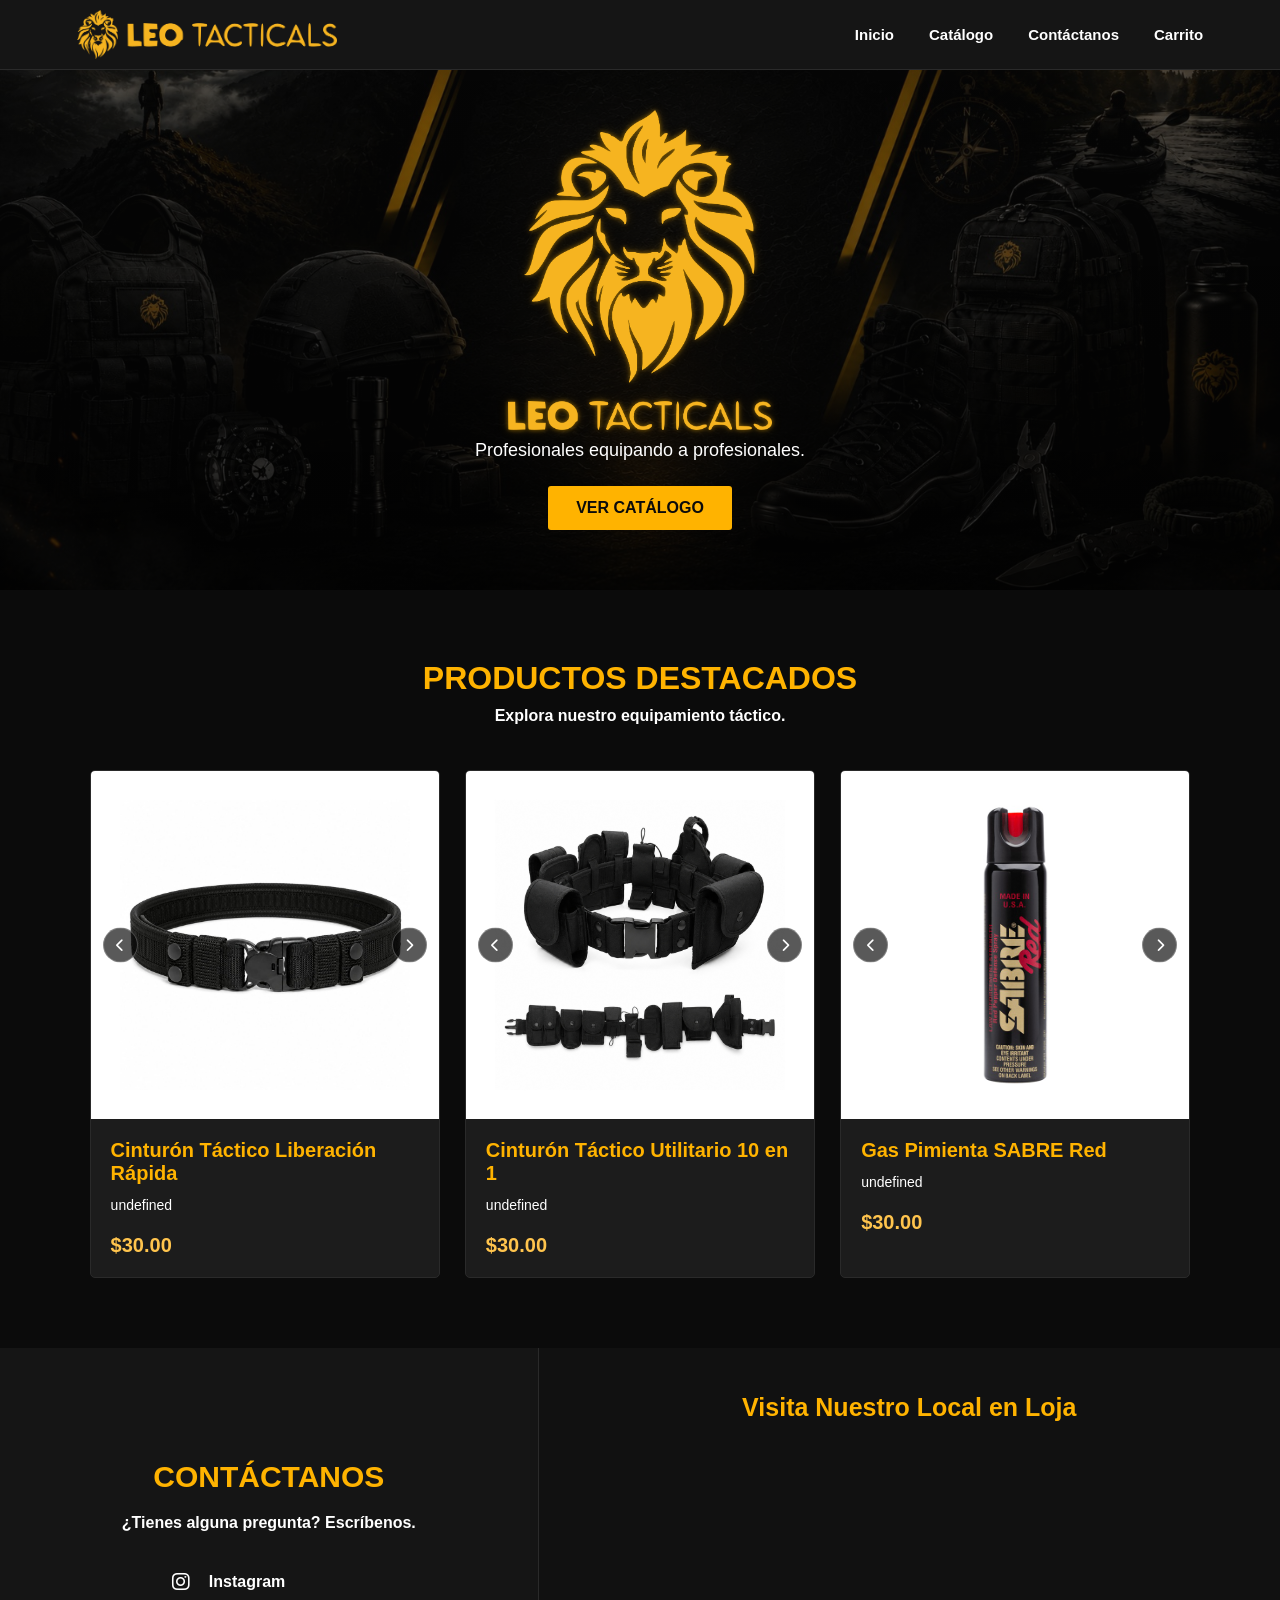
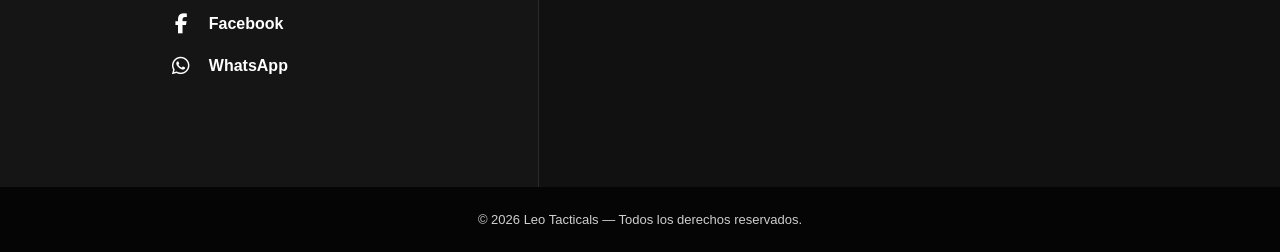
==== index.html @ 9cae1541 "Update index.html" ====
<!DOCTYPE html>
<html lang="es">
<head>

    <meta charset="UTF-8">

    <meta name="viewport" content="width=device-width, initial-scale=1.0">

    <meta name="description" content="Leo Tacticals - Equipamiento táctico">
    
    <link rel="icon" type="image/png" href="img/favicon.png">

    <title>Leo Tacticals</title>

    <!-- CSS -->
    <link rel="stylesheet" href="style.css">

    <link
    rel="stylesheet"
    href="https://cdnjs.cloudflare.com/ajax/libs/font-awesome/6.5.2/css/all.min.css"
>

</head>


<body>


    <!-- =================================
         BARRA DE NAVEGACIÓN
    ================================== -->

<header>

    <!-- Logo de la marca -->
    <div class="logo">

        <a href="/">
            <img
                src="img/banner.png"
                alt="Leo Tacticals"
            >
        </a>

    </div>


    <!-- Navegación -->
    <nav>

        <a href="/">Inicio</a>

        <a href="/catalogo">Catálogo</a>

        <a href="/contacto">Contáctanos</a>

        <a href="/carrito">Carrito</a>

    </nav>

</header>


    <!-- =================================
         INICIO / HERO
    ================================== -->

    <main>

        <section class="hero" id="inicio">

            <div class="hero-content">

                <!-- Logo central -->
                <img
                    src="img/logo.png"
                    alt="Leo Tacticals"
                    class="hero-logo"
                >

                <p>
                    Profesionales equipando a profesionales.
                </p>

                <a href="Pages/catalogo.html" class="hero-button">
                    VER CATÁLOGO
                </a>

            </div>

        </section>



        <!-- =================================
             CATÁLOGO
        ================================== -->

        <section class="catalogo" id="catalogo">


            <div class="titulo-seccion">

                <h2>
                    PRODUCTOS DESTACADOS
                </h2>

                <p>
                    Explora nuestro equipamiento táctico.
                </p>

            </div>

<div class="productos" id="productos-destacados">
</div>


        </section>

<!-- =================================
     CONTACTO
================================== -->

<section class="contacto" id="contacto">


    <!-- =================================
         LADO IZQUIERDO — CONTACTO
    ================================== -->

    <div class="contacto-info">

        <h2>
            CONTÁCTANOS
        </h2>

        <p>
            ¿Tienes alguna pregunta? Escríbenos.
        </p>


        <!-- Redes sociales -->

        <div class="redes-sociales">


            <!-- Instagram -->

            <a
                href="https://www.instagram.com/leo_tacticals/"
                target="_blank"
                rel="noopener noreferrer"
            >

                <i class="fa-brands fa-instagram"></i>

                <span>
                    Instagram
                </span>

            </a>


            <!-- Facebook -->

            <a
                href="https://www.facebook.com/people/leo-tacticals/61591499021786/?ref=PROFILE_EDIT_xav_ig_profile_page_web#"
                target="_blank"
                rel="noopener noreferrer"
            >

                <i class="fa-brands fa-facebook-f"></i>

                <span>
                    Facebook
                </span>

            </a>


            <!-- WhatsApp -->

            <a
                href="https://wa.me/593985065665?text=Deseo%20Conocer%20mas%20sobre%20sus%20productos"
                target="_blank"
                rel="noopener noreferrer"
            >

                <i class="fa-brands fa-whatsapp"></i>

                <span>
                    WhatsApp
                </span>

            </a>


        </div>

    </div>



    <!-- =================================
         LADO DERECHO — MAPA
    ================================== -->

    <div class="contacto-mapa">


        <h2>
            Visita Nuestro Local en Loja
        </h2>


        <!-- Google Maps -->

        <iframe
<iframe src="https://www.google.com/maps/embed?pb=!1m17!1m12!1m3!1d3980.0489212948737!2d-79.20983222502474!3d-4.010362695963397!2m3!1f0!2f0!3f0!3m2!1i1024!2i768!4f13.1!3m2!1m1!2zNMKwMDAnMzcuMyJTIDc5wrAxMicyNi4xIlc!5e0!3m2!1ses!2sec!4v1787172179461!5m2!1ses!2sec" width="600" height="450" style="border:0;" allowfullscreen="" loading="lazy" referrerpolicy="strict-origin-when-cross-origin"></iframe>
        </iframe>


    </div>


</section>


    <!-- =================================
         FOOTER
    ================================== -->

    <footer>

        <p>
            © 2026 Leo Tacticals — Todos los derechos reservados.
        </p>

    </footer>

        <script src="js/productos.js"></script>
<script src="js/index.js"></script>

</body>

</html>
---- style.css ----
/* =========================================
   LEO TACTICALS — PALETA
========================================= */

:root {
    --negro: #0b0b0b;
    --negro-secundario: #151515;
    --negro-tarjeta: #1c1c1c;

    --naranja: #ffb300;
    --naranja-claro: #ffc44d;

    --blanco: #ffffff;
    --gris: #cfcfcf;
    --gris-oscuro: #777777;

    --borde: #2a2a2a;
}


/* =========================================
   CONFIGURACIÓN GENERAL
========================================= */

* {
    margin: 0;
    padding: 0;
    box-sizing: border-box;
}

html {
    scroll-behavior: smooth;
}

body {
    font-family: Arial, Helvetica, sans-serif;
    background: var(--negro);
    color: var(--blanco);
}


/* =========================================
   BARRA DE NAVEGACIÓN
========================================= */

header {
    width: 100%;
    height: 70px;

    background: var(--negro-secundario);

    display: flex;
    align-items: center;
    justify-content: space-between;

    padding: 0 6%;

    position: sticky;
    top: 0;
    z-index: 100;

    border-bottom: 1px solid var(--borde);
}


/* =========================================
   LOGO DE LA BARRA
========================================= */

.logo {
    width: 260px;
    height: 60px;

    display: flex;
    align-items: center;
}

.logo img {
    width: 260px;
    height: 60px;

    object-fit: contain;

    display: block;
}


/* =========================================
   NAVEGACIÓN
========================================= */

nav {
    display: flex;
    align-items: center;

    gap: 35px;
}

nav a {
    color: var(--blanco);

    text-decoration: none;

    font-size: 15px;
    font-weight: bold;

    transition: 0.3s;
}

nav a:hover {
    color: var(--naranja);
}


/* =========================================
   HERO / IMAGEN PRINCIPAL
========================================= */

.hero {
    width: 100%;
    height: 520px;

    background-image:
        linear-gradient(
            rgba(0, 0, 0, 0.35),
            rgba(0, 0, 0, 0.75)
        ),
        url("img/fondo.png");

    background-size: cover;
    background-position: center;

    display: flex;
    align-items: center;
    justify-content: center;

    text-align: center;
}


/* =========================================
   CONTENIDO DEL HERO
========================================= */

.hero-content {
    display: flex;

    flex-direction: column;

    align-items: center;
    justify-content: center;
}


/* =========================================
   LOGO CENTRAL
========================================= */

.hero-logo {
    width: 320px;
    height: 320px;

    object-fit: contain;
    display: block;

    margin: -20px auto 10px;

    filter:
        drop-shadow(0 0 2px rgba(255, 179, 0, 0.45))
        drop-shadow(0 0 5px rgba(255, 179, 0, 0.20));

    animation: neonPulse 7s ease-in-out infinite;
}


@keyframes neonPulse {

    0%, 100% {
        filter:
            drop-shadow(0 0 2px rgba(255, 179, 0, 0.35))
            drop-shadow(0 0 4px rgba(255, 179, 0, 0.15));
    }

    50% {
        filter:
            drop-shadow(0 0 3px rgba(255, 179, 0, 0.45))
            drop-shadow(0 0 6px rgba(255, 179, 0, 0.20));
    }

}


/* =========================================
   TEXTO DEL HERO
========================================= */

.hero-content p {
    color: var(--blanco);

    font-size: 18px;
    font-weight: normal;

    margin-bottom: 25px;
}


/* =========================================
   BOTÓN
========================================= */

.hero-button {
    display: inline-block;

    padding: 13px 28px;

    background: var(--naranja);
    color: var(--negro);

    text-decoration: none;

    font-weight: bold;

    border-radius: 3px;

    transition: 0.3s;
}

.hero-button:hover {
    background: var(--naranja-claro);

    transform: translateY(-2px);
}


/* =========================================
   CATÁLOGO
========================================= */

.catalogo {
    padding: 70px 7%;

    max-width: 1400px;

    margin: auto;
}


/* =========================================
   ENCABEZADO DE SECCIÓN
========================================= */

.titulo-seccion {
    text-align: center;

    margin-bottom: 45px;
}


/* =========================================
   TÍTULO
========================================= */

.titulo-seccion h2 {
    color: var(--naranja);

    font-size: 32px;
    font-weight: 900;

    margin-bottom: 10px;
}


/* =========================================
   SUBTÍTULO
========================================= */

.titulo-seccion p {
    color: var(--blanco);

    font-size: 16px;
    font-weight: bold;
}


/* =========================================================
   PRODUCTOS DESTACADOS
========================================================= */

.productos {
    display: grid;

    grid-template-columns: repeat(3, 1fr);

    gap: 25px;

    width: 100%;
}


/* =========================================================
   TARJETA DE PRODUCTO
   MISMO DISEÑO QUE EL CATÁLOGO
========================================================= */

.producto-catalogo {
    background: var(--negro-tarjeta);

    border: 1px solid var(--borde);

    border-radius: 5px;

    overflow: hidden;

    transition: 0.3s;

    cursor: pointer;
}


.producto-catalogo:hover {
    border-color: var(--naranja);

    transform: translateY(-5px);
}


/* =========================================
   IMÁGENES
========================================= */

.producto-imagenes {
    position: relative;

    width: 100%;

    aspect-ratio: 1 / 1;

    overflow: hidden;

    background: #101010;
}


.imagen-producto {
    position: absolute;

    top: 0;
    left: 0;

    width: 100%;
    height: 100%;

    object-fit: cover;

    display: block;

    transform: translateX(0);

    transition: transform 0.35s ease;

    will-change: transform;
}


/* =========================================
   COLORES DISPONIBLES
========================================= */

.colores-producto {
    position: absolute;

    top: 12px;
    left: 12px;

    display: flex;

    gap: 6px;

    z-index: 10;

    pointer-events: none;
}


.color-producto {
    width: 20px;
    height: 20px;

    min-width: 20px;
    min-height: 20px;

    border-radius: 50%;

    display: block;

    padding: 0;
    margin: 0;

    box-sizing: border-box;

    border: 2px solid var(--blanco);

    box-shadow:
        0 2px 5px rgba(0, 0, 0, 0.6);
}


/* =========================================
   COLORES
========================================= */

.color-verde {
    background: #2e8b57;
}

.color-verde_oliva {
    background: #636b2f;
}

.color-azul {
    background: #2563eb;
}

.color-negro {
    background: #111111;
}

.color-rojo {
    background: #c62828;
}

.color-blanco {
    background: #ffffff;
}

.color-amarillo {
    background: #facc15;
}

.color-naranja {
    background: #f97316;
}

.color-morado {
    background: #7e22ce;
}

.color-gris {
    background: #757575;
}

.color-marron {
    background: #795548;
}


/* =========================================
   FLECHAS
========================================= */

.flecha {
    position: absolute;

    top: 50%;

    width: 35px;
    height: 35px;

    border: 1px solid rgba(255, 255, 255, 0.25);

    border-radius: 50%;

    background: rgba(0, 0, 0, 0.65);

    color: var(--blanco);

    cursor: pointer;

    display: flex;

    align-items: center;
    justify-content: center;

    transform: translateY(-50%);

    transition: 0.25s;

    z-index: 5;
}


.flecha-izquierda {
    left: 12px;
}


.flecha-derecha {
    right: 12px;
}


.flecha:hover {
    background: var(--naranja);

    color: var(--negro);

    border-color: var(--naranja);
}


/* =========================================
   DATOS DEL PRODUCTO
========================================= */

.producto-datos {
    padding: 20px;
}


.producto-datos h2 {
    color: var(--naranja);

    font-size: 20px;

    font-weight: 900;

    margin-bottom: 10px;
}


.producto-datos p {
    color: var(--blanco);

    font-size: 14px;

    line-height: 1.5;

    margin-bottom: 18px;
}


.producto-precio {
    color: var(--naranja-claro);

    font-size: 20px;

    font-weight: bold;
}


/* =========================================================
   CONTACTO
========================================================= */

.contacto {
    width: 100%;

    display: grid;

    grid-template-columns: 42% 58%;

    background: var(--negro-secundario);
}


.contacto-info {
    display: flex;

    flex-direction: column;

    align-items: center;
    justify-content: center;

    text-align: center;

    padding: 60px 40px;
}


.contacto-info h2 {
    color: var(--naranja);

    font-size: 30px;
    font-weight: 900;

    margin-bottom: 20px;
}


.contacto-info p {
    color: var(--blanco);

    font-size: 16px;
    font-weight: bold;

    margin-bottom: 40px;
}


/* =========================================
   REDES SOCIALES
========================================= */

.redes-sociales {
    display: flex;

    flex-direction: column;

    align-items: flex-start;

    gap: 22px;

    width: 200px;
}


.redes-sociales a {
    display: flex;

    align-items: center;

    gap: 15px;

    width: 100%;

    color: var(--blanco);

    text-decoration: none;

    font-size: 16px;
    font-weight: bold;

    transition: 0.25s ease;
}


.redes-sociales i {
    width: 25px;

    text-align: center;

    font-size: 20px;
}


.redes-sociales a:hover {
    color: var(--naranja);

    transform: translateX(3px);
}


.redes-sociales a:hover i {
    filter:
        drop-shadow(
            0 0 5px rgba(255, 179, 0, 0.5)
        );
}


/* =========================================
   MAPA
========================================= */

.contacto-mapa {
    display: flex;

    flex-direction: column;

    align-items: center;
    justify-content: center;

    text-align: center;

    padding: 45px 40px;

    background: #111111;

    border-left: 1px solid var(--borde);
}


.contacto-mapa h2 {
    color: var(--naranja);

    font-size: 25px;
    font-weight: 900;

    margin-bottom: 20px;
}


.contacto-mapa iframe {
    display: block;

    width: 100%;
    max-width: 600px;

    height: 300px;

    border: 0;

    border-radius: 3px;
}


/* =========================================
   FOOTER
========================================= */

footer {
    background: #050505;

    padding: 25px;

    text-align: center;

    color: var(--gris);

    font-size: 13px;
}


/* =========================================================
   POPUP DE PRODUCTO AGREGADO
========================================================= */

.popup-carrito {
    position: fixed;

    inset: 0;

    width: 100%;
    height: 100%;

    display: flex;

    align-items: center;
    justify-content: center;

    background: rgba(0, 0, 0, 0.72);

    backdrop-filter: blur(6px);

    -webkit-backdrop-filter: blur(6px);

    z-index: 5000;

    opacity: 0;

    pointer-events: none;

    transition: opacity 0.3s ease;
}


.popup-carrito.visible {
    opacity: 1;

    pointer-events: auto;
}


/* =========================================
   CONTENIDO
========================================= */

.popup-carrito-contenido {
    position: relative;

    width: min(90%, 430px);

    padding: 40px 35px;

    background: var(--negro-secundario);

    border: 1px solid var(--naranja);

    border-radius: 8px;

    text-align: center;

    box-shadow:
        0 15px 50px rgba(0, 0, 0, 0.7),
        0 0 25px rgba(255, 179, 0, 0.12);

    transform: translateY(25px) scale(0.95);

    opacity: 0;

    transition:
        transform 0.35s ease,
        opacity 0.35s ease;
}


.popup-carrito.visible
.popup-carrito-contenido {
    transform: translateY(0) scale(1);

    opacity: 1;
}


/* =========================================
   ICONO
========================================= */

.popup-carrito-icono {
    width: 85px;

    height: 85px;

    margin: 0 auto 22px;

    display: flex;

    align-items: center;
    justify-content: center;

    border-radius: 50%;

    background: var(--naranja);

    color: var(--negro);

    font-size: 45px;

    box-shadow:
        0 0 0 6px rgba(255, 179, 0, 0.10),
        0 0 30px rgba(255, 179, 0, 0.25);

    animation: popupCheck 0.5s ease;
}


@keyframes popupCheck {

    0% {
        transform: scale(0);
        opacity: 0;
    }

    60% {
        transform: scale(1.15);
        opacity: 1;
    }

    100% {
        transform: scale(1);
        opacity: 1;
    }

}


/* =========================================
   TÍTULO
========================================= */

.popup-carrito h2 {
    margin: 0 0 10px;

    color: var(--blanco);

    font-size: 26px;

    font-weight: 900;
}


/* =========================================
   PRODUCTO
========================================= */

.popup-carrito p {
    margin: 0 0 8px;

    color: var(--naranja);

    font-size: 18px;

    font-weight: bold;

    line-height: 1.4;
}


/* =========================================
   CANTIDAD
========================================= */

.popup-carrito span {
    color: var(--gris);

    font-size: 14px;

    font-weight: bold;
}


/* =========================================================
   RESPONSIVE — TABLET
========================================================= */

@media (max-width: 900px) {

    header {
        padding: 0 25px;
    }

    .logo {
        width: 210px;
    }

    .logo img {
        width: 210px;
        height: 55px;
    }

    nav {
        gap: 20px;
    }

    nav a {
        font-size: 14px;
    }


    .productos {
        grid-template-columns: repeat(2, 1fr);
    }


    .contacto {
        grid-template-columns: 1fr 1fr;
    }

    .contacto-info {
        padding: 45px 25px;
    }

    .contacto-mapa {
        padding: 35px 20px;
    }

    .contacto-mapa iframe {
        height: 270px;
    }

}


/* =========================================================
   RESPONSIVE — MÓVILES
========================================================= */

@media (max-width: 800px) {

    header {
        height: auto;
        min-height: 70px;

        padding: 10px 20px;
    }

    .logo {
        width: 170px;
        height: 50px;
    }

    .logo img {
        width: 170px;
        height: 50px;
    }

    nav {
        gap: 15px;
    }

    nav a {
        font-size: 13px;
    }


    .hero {
        height: 420px;
    }

    .hero-logo {
        width: 150px;
        height: 150px;

        margin-bottom: 18px;
    }

    .hero-content p {
        font-size: 16px;

        padding: 0 20px;
    }


    .productos {
        grid-template-columns: 1fr;
    }

}


/* =========================================================
   CONTACTO — MÓVIL
========================================================= */

@media (max-width: 700px) {

    .contacto {
        display: flex;

        flex-direction: column;
    }


    .contacto-info {
        width: 100%;

        padding: 55px 20px;
    }

    .contacto-info h2 {
        font-size: 28px;
    }

    .contacto-info p {
        margin-bottom: 35px;
    }


    .contacto-mapa {
        width: 100%;

        padding: 40px 20px;

        border-left: none;

        border-top: 1px solid var(--borde);
    }

    .contacto-mapa h2 {
        font-size: 23px;

        margin-bottom: 20px;
    }

    .contacto-mapa iframe {
        width: 100%;

        max-width: 600px;

        height: 280px;
    }

}


/* =========================================================
   TELÉFONOS PEQUEÑOS
========================================================= */

@media (max-width: 550px) {

    header {
        flex-direction: column;

        gap: 8px;

        padding: 10px 15px;
    }

    .logo {
        width: 200px;
        height: 45px;

        justify-content: center;
    }

    .logo img {
        width: 200px;
        height: 45px;
    }

    nav {
        gap: 18px;
    }

    nav a {
        font-size: 12px;
    }


    .hero {
        height: 400px;
    }

    .hero-logo {
        width: 130px;
        height: 130px;
    }

    .hero-content p {
        font-size: 15px;

        max-width: 320px;
    }


    .catalogo {
        padding: 50px 20px;
    }

    .titulo-seccion h2 {
        font-size: 26px;
    }

    .titulo-seccion p {
        font-size: 14px;
    }


    .productos {
        grid-template-columns: 1fr;
    }


    .colores-producto {
        top: 10px;

        left: 10px;

        gap: 5px;
    }


    .color-producto {
        width: 18px;
        height: 18px;

        min-width: 18px;
        min-height: 18px;
    }


    .popup-carrito-contenido {
        width: calc(100% - 30px);

        padding: 35px 25px;
    }


    .popup-carrito-icono {
        width: 75px;
        height: 75px;

        font-size: 38px;

        margin-bottom: 20px;
    }


    .popup-carrito h2 {
        font-size: 23px;
    }


    .popup-carrito p {
        font-size: 16px;
    }


    .popup-carrito span {
        font-size: 13px;
    }

}


/* =========================================================
   CONTACTO — TELÉFONOS PEQUEÑOS
========================================================= */

@media (max-width: 450px) {

    .contacto-info {
        padding: 45px 15px;
    }

    .contacto-info h2 {
        font-size: 25px;
    }

    .contacto-info p {
        font-size: 15px;
    }

    .redes-sociales {
        width: 190px;

        gap: 20px;
    }

    .redes-sociales a {
        font-size: 15px;
    }


    .contacto-mapa {
        padding: 35px 15px;
    }

    .contacto-mapa h2 {
        font-size: 21px;
    }

    .contacto-mapa iframe {
        height: 250px;
    }


    .producto-datos {
        padding: 18px;
    }

    .producto-datos h2 {
        font-size: 18px;
    }

    .producto-datos p {
        font-size: 13px;
    }

    .producto-precio {
        font-size: 19px;
    }

}
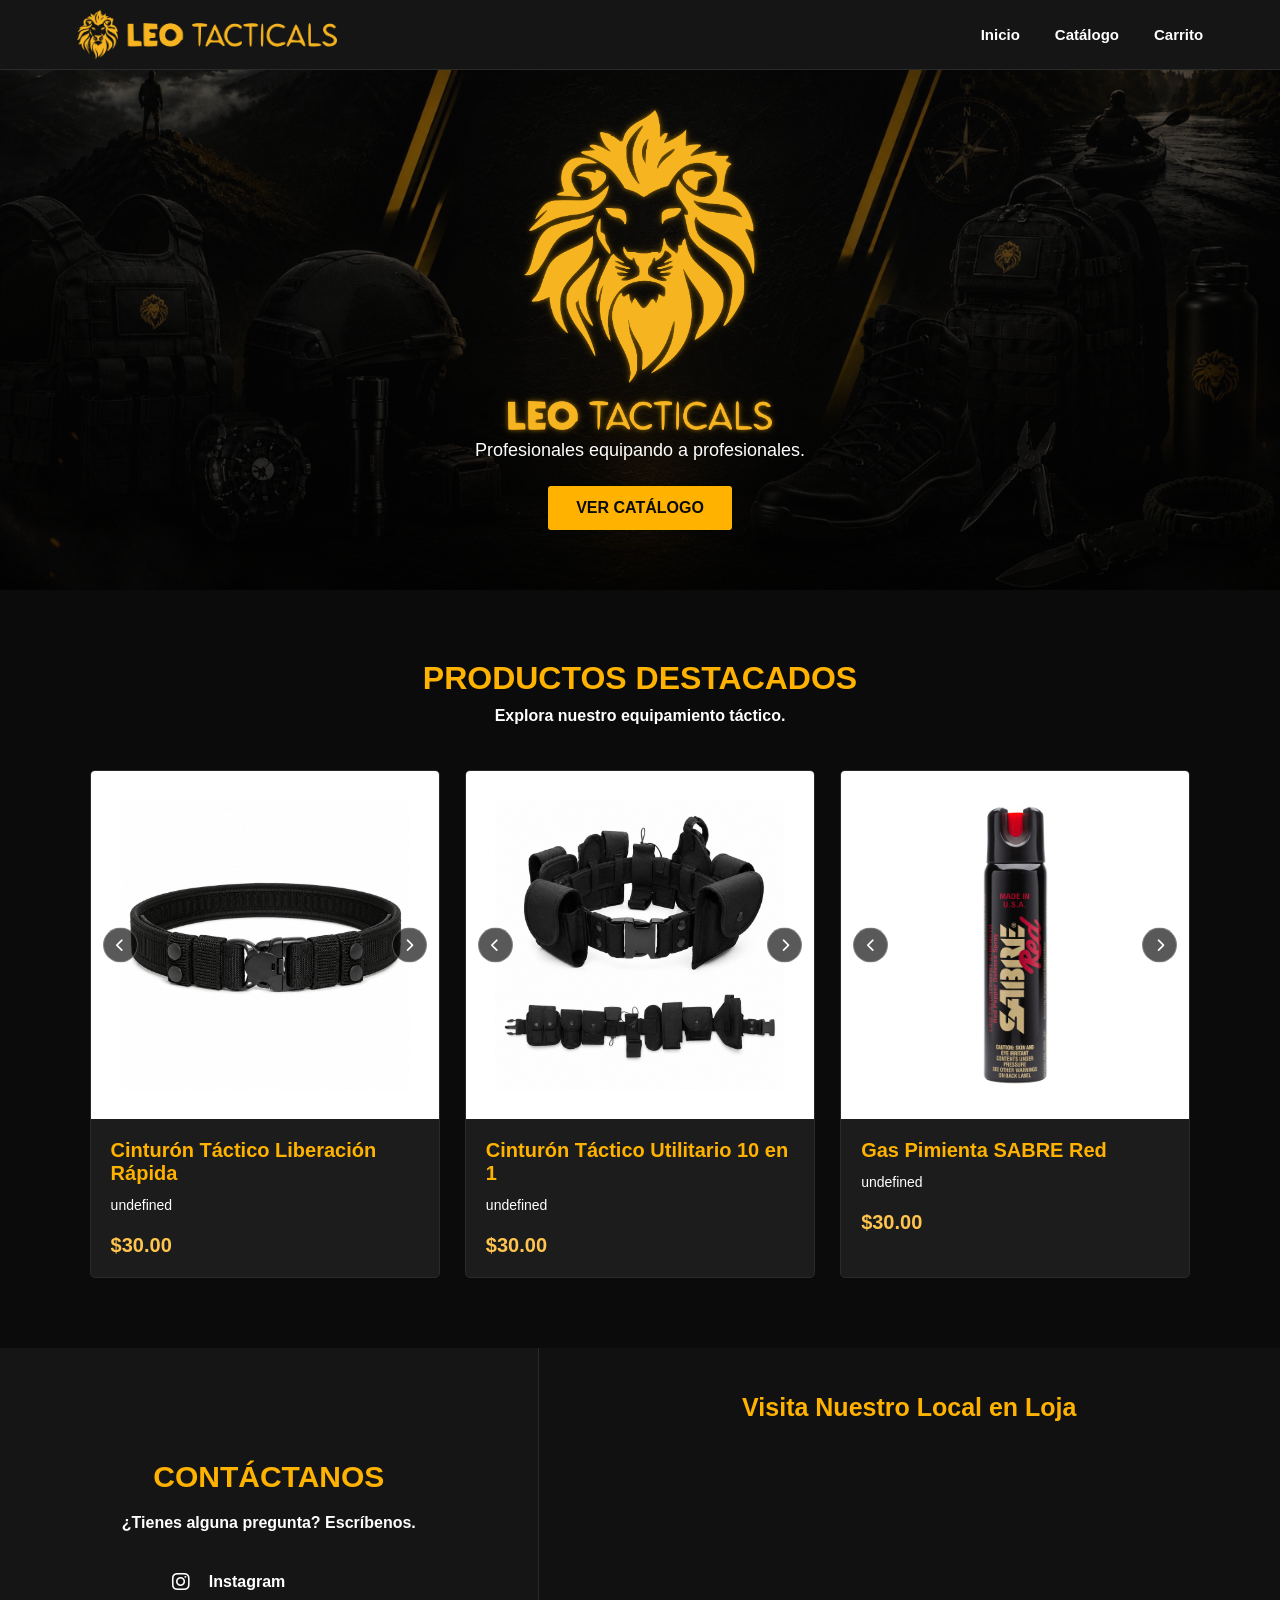
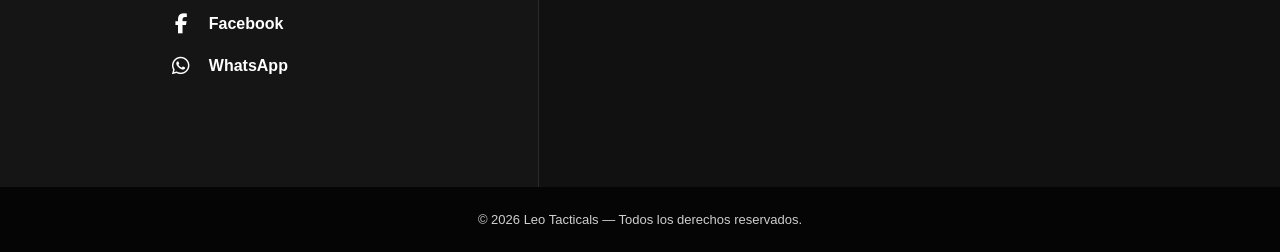
==== commit c8a9b021: "Update index.html" ====
--- a/index.html
+++ b/index.html
@@ -50,11 +50,9 @@
 
         <a href="/">Inicio</a>
 
-        <a href="/catalogo">Catálogo</a>
-
-        <a href="/contacto">Contáctanos</a>
-
-        <a href="/carrito">Carrito</a>
+        <a href="/Pages/catalogo">Catálogo</a>
+
+        <a href="Pages/carrito">Carrito</a>
 
     </nav>
 
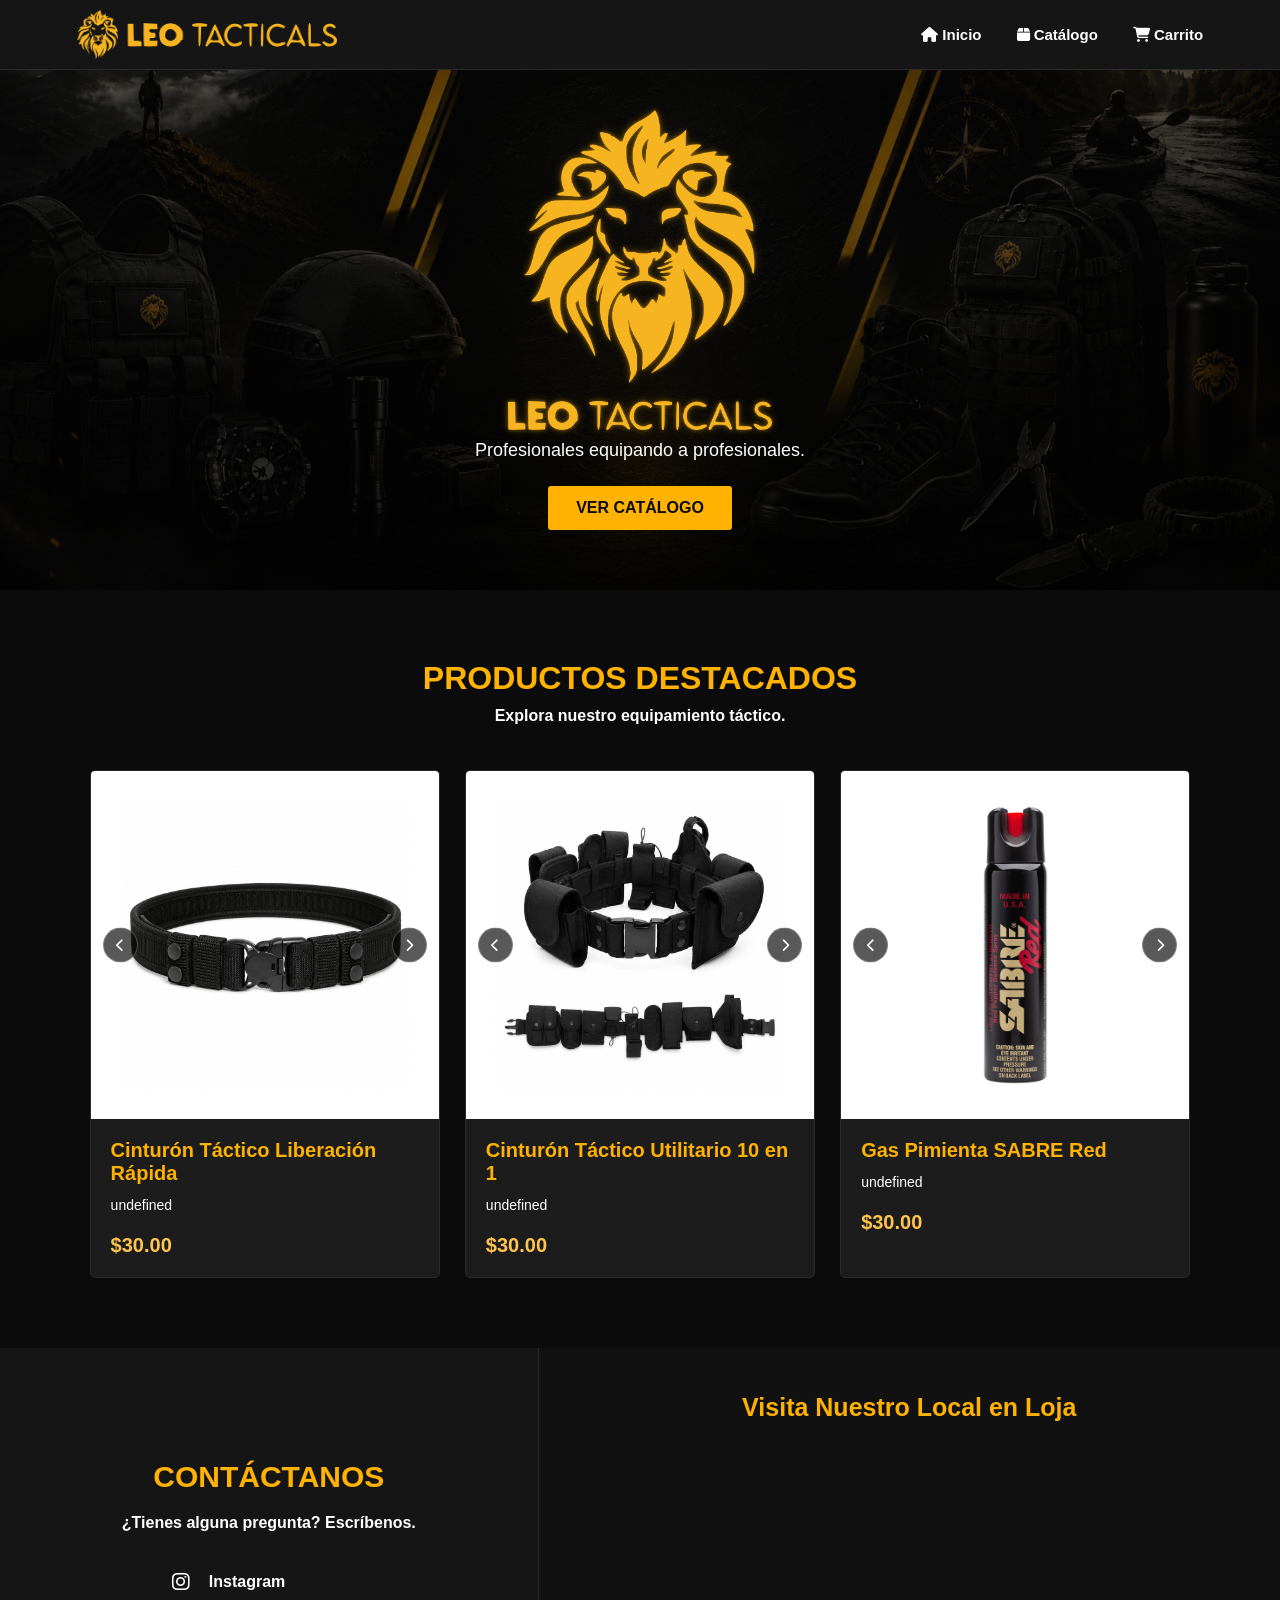
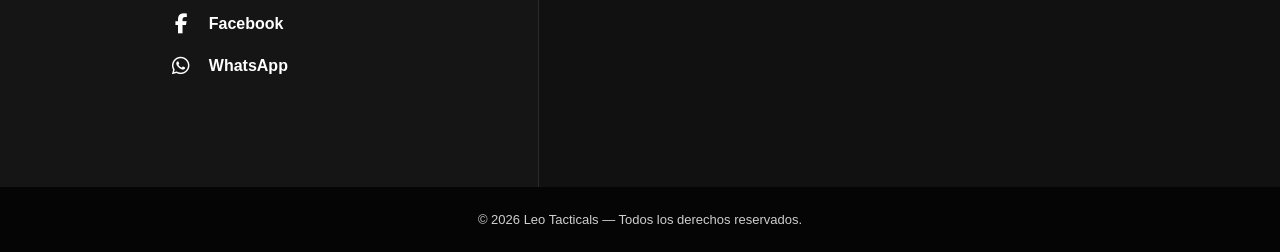
==== commit ddaeca72: "Update index.html" ====
--- a/index.html
+++ b/index.html
@@ -46,15 +46,41 @@
 
 
     <!-- Navegación -->
-    <nav>
-
-        <a href="/">Inicio</a>
-
-        <a href="/Pages/catalogo">Catálogo</a>
-
-        <a href="Pages/carrito">Carrito</a>
-
-    </nav>
+        <nav>
+
+            <a href="../index.html">
+
+                <i class="fa-solid fa-house"></i>
+
+                <span>
+                    Inicio
+                </span>
+
+            </a>
+
+
+            <a href="Pages/catalogo.html">
+
+                <i class="fa-solid fa-box"></i>
+
+                <span>
+                    Catálogo
+                </span>
+
+            </a>
+
+
+            <a href="Pages/carrito.html">
+
+                <i class="fa-solid fa-cart-shopping"></i>
+
+                <span>
+                    Carrito
+                </span>
+
+            </a>
+
+        </nav>
 
 </header>
 
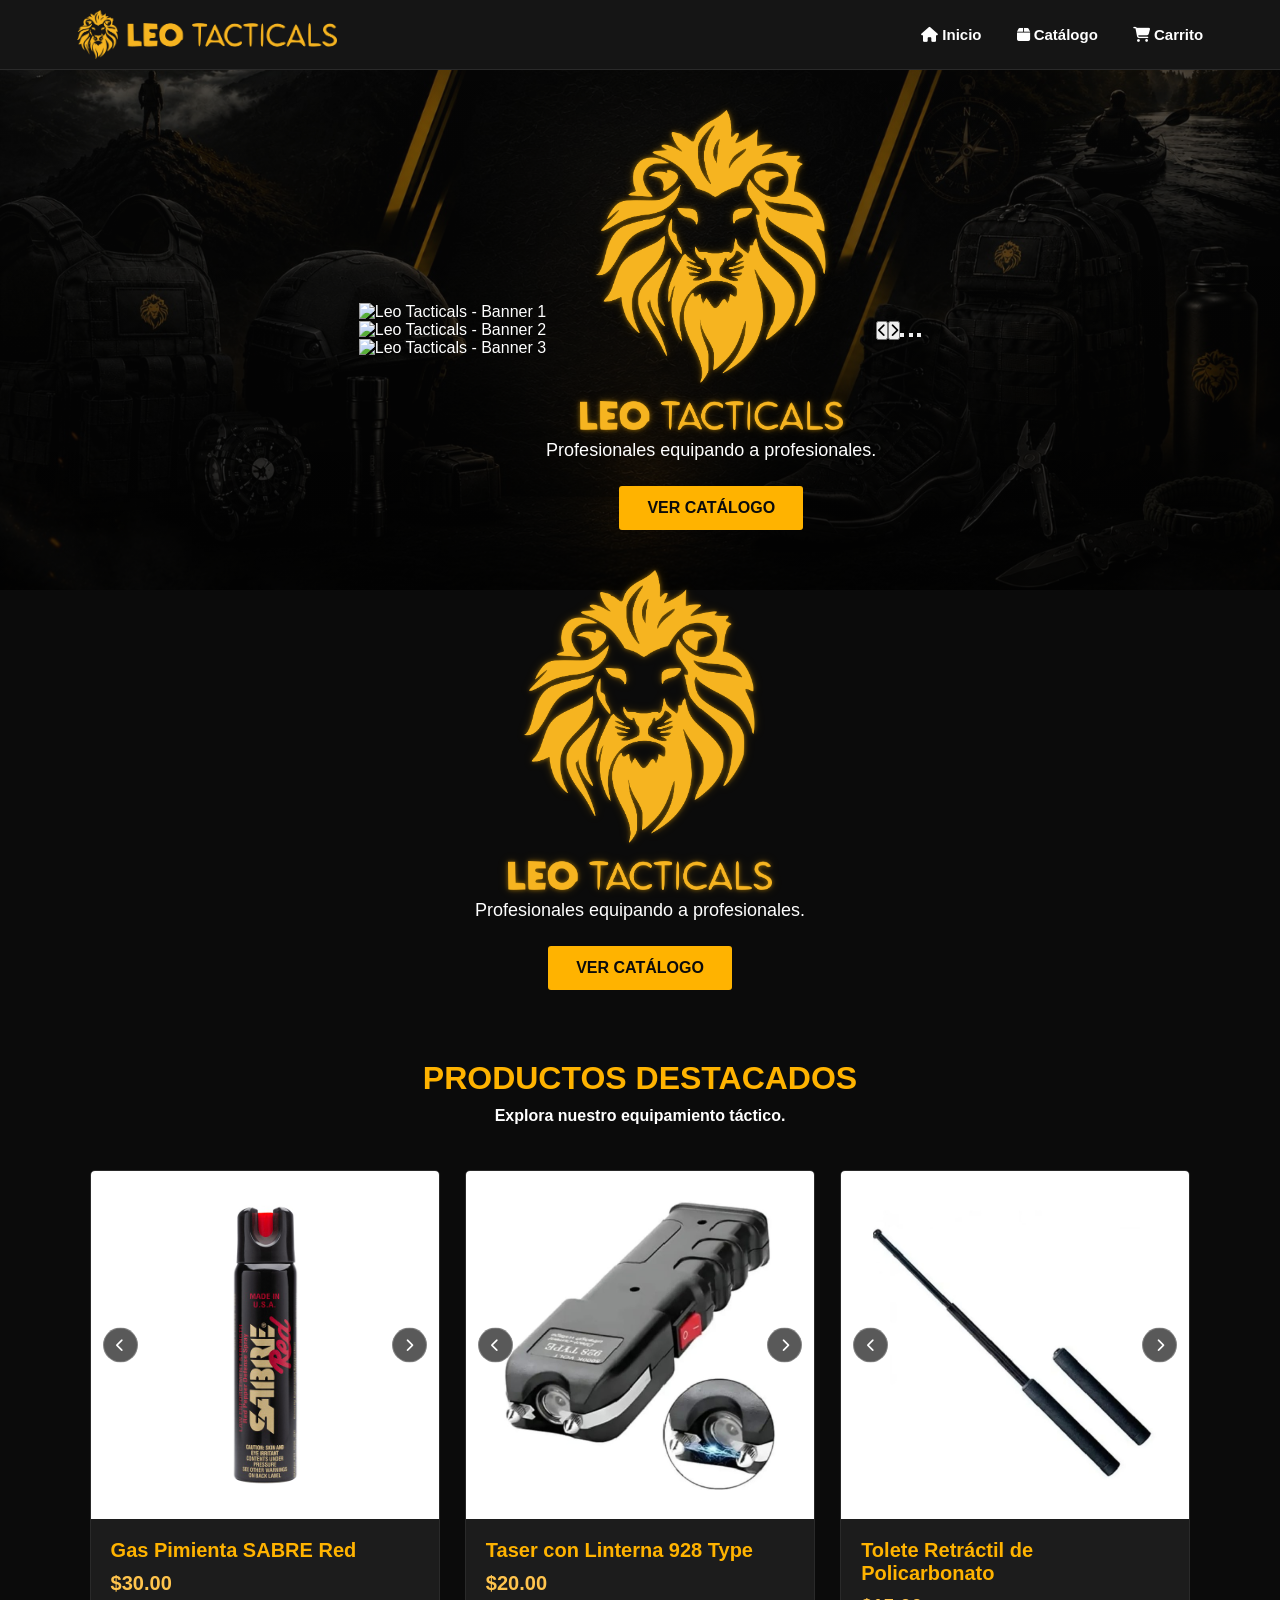
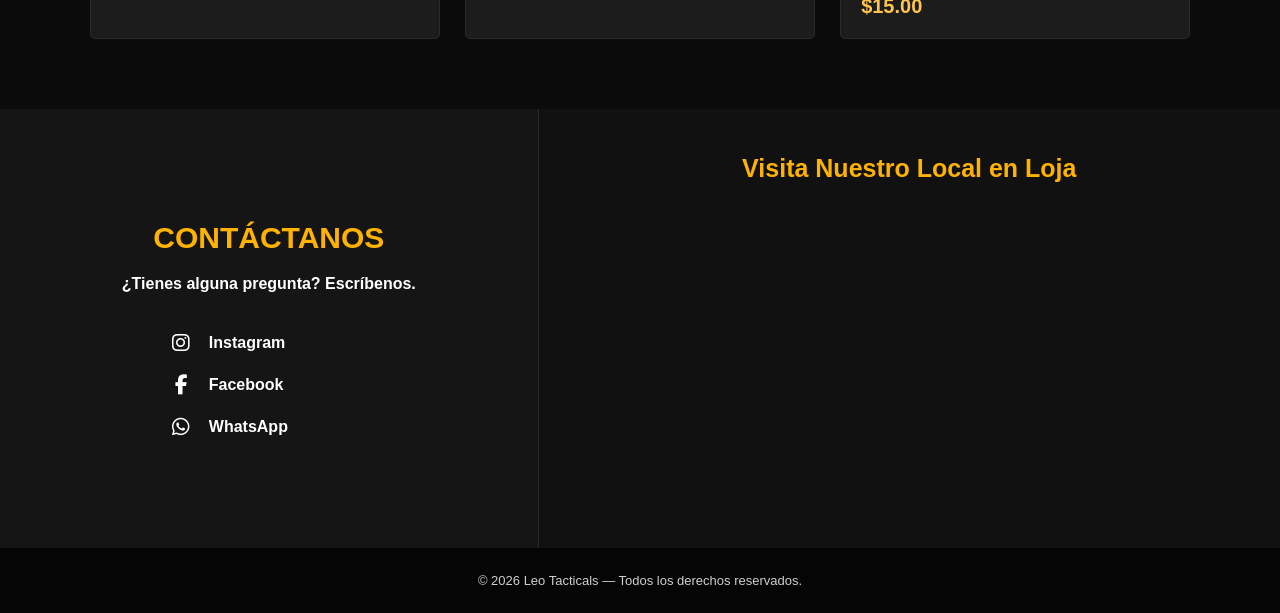
==== commit 4534e516: "Update index.html" ====
--- a/index.html
+++ b/index.html
@@ -3,35 +3,37 @@
 <head>
 
     <meta charset="UTF-8">
-
     <meta name="viewport" content="width=device-width, initial-scale=1.0">
-
-    <meta name="description" content="Leo Tacticals - Equipamiento táctico">
-    
+    <meta name="description" content="Leo Tacticals — Equipamiento táctico profesional diseñado para ofrecer resistencia, funcionalidad y confianza en cada misión.">
     <link rel="icon" type="image/png" href="img/favicon.png">
-
     <title>Leo Tacticals</title>
+
+    <!-- Nombre del sitio para Google -->
+    <script type="application/ld+json">
+    {
+        "@context": "https://schema.org",
+        "@type": "WebSite",
+        "name": "Leo Tacticals",
+        "alternateName": "Leo Tacticals",
+        "url": "https://leo-tacticals.vercel.app/"
+    }
+    </script>
 
     <!-- CSS -->
     <link rel="stylesheet" href="style.css">
-
     <link
-    rel="stylesheet"
-    href="https://cdnjs.cloudflare.com/ajax/libs/font-awesome/6.5.2/css/all.min.css"
->
+        rel="stylesheet"
+        href="https://cdnjs.cloudflare.com/ajax/libs/font-awesome/6.5.2/css/all.min.css"
+    >
 
 </head>
-
-
 <body>
 
-
     <!-- =================================
          BARRA DE NAVEGACIÓN
     ================================== -->
 
 <header>
-
     <!-- Logo de la marca -->
     <div class="logo">
 
@@ -41,28 +43,20 @@
                 alt="Leo Tacticals"
             >
         </a>
-
-    </div>
-
+    </div>
 
     <!-- Navegación -->
         <nav>
-
             <a href="../index.html">
-
                 <i class="fa-solid fa-house"></i>
-
                 <span>
                     Inicio
                 </span>
-
-            </a>
-
+            </a>
 
             <a href="Pages/catalogo.html">
 
                 <i class="fa-solid fa-box"></i>
-
                 <span>
                     Catálogo
                 </span>
@@ -91,7 +85,72 @@
 
     <main>
 
-        <section class="hero" id="inicio">
+        <!-- =================================
+     INICIO / HERO - CARRUSEL
+================================== -->
+
+<section class="hero" id="inicio">
+
+    <div class="hero-carrusel">
+
+        <!-- BANNER 1 -->
+        <div class="hero-slide activo">
+            <img src="img/banner1.jpg" alt="Leo Tacticals - Banner 1">
+        </div>
+
+        <!-- BANNER 2 -->
+        <div class="hero-slide">
+            <img src="img/banner2.jpg" alt="Leo Tacticals - Banner 2">
+        </div>
+
+        <!-- BANNER 3 -->
+        <div class="hero-slide">
+            <img src="img/banner3.jpg" alt="Leo Tacticals - Banner 3">
+        </div>
+
+    </div>
+
+    <!-- Contenido central -->
+    <div class="hero-content">
+
+        <img
+            src="img/logo.png"
+            alt="Leo Tacticals"
+            class="hero-logo"
+        >
+
+        <p>
+            Profesionales equipando a profesionales.
+        </p>
+
+        <a href="Pages/catalogo.html" class="hero-button">
+            VER CATÁLOGO
+        </a>
+
+    </div>
+
+    <!-- Flecha anterior -->
+    <button class="hero-flecha hero-anterior" aria-label="Banner anterior">
+        <i class="fa-solid fa-chevron-left"></i>
+    </button>
+
+    <!-- Flecha siguiente -->
+    <button class="hero-flecha hero-siguiente" aria-label="Banner siguiente">
+        <i class="fa-solid fa-chevron-right"></i>
+    </button>
+
+    <!-- Indicadores -->
+    <div class="hero-indicadores">
+
+        <button class="hero-indicador activo" aria-label="Ir al banner 1"></button>
+
+        <button class="hero-indicador" aria-label="Ir al banner 2"></button>
+
+        <button class="hero-indicador" aria-label="Ir al banner 3"></button>
+
+    </div>
+
+</section>
 
             <div class="hero-content">
 
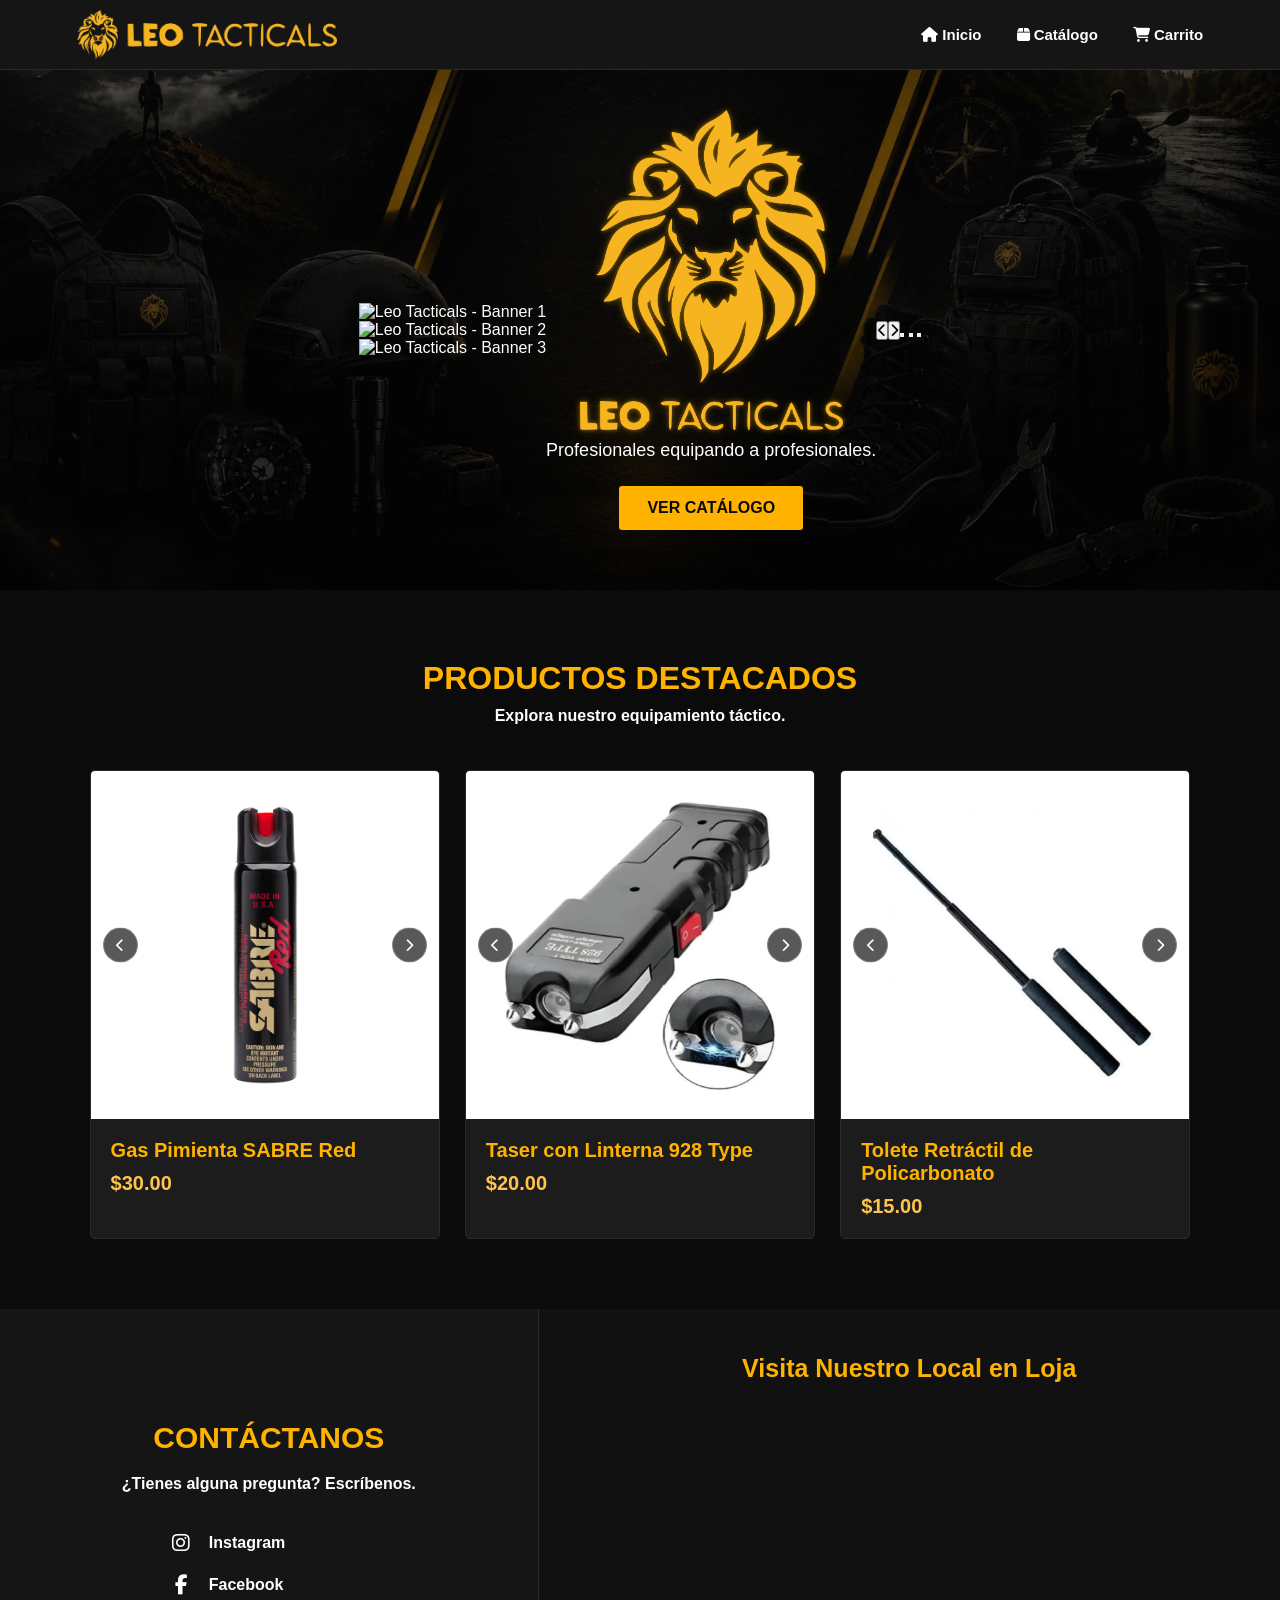
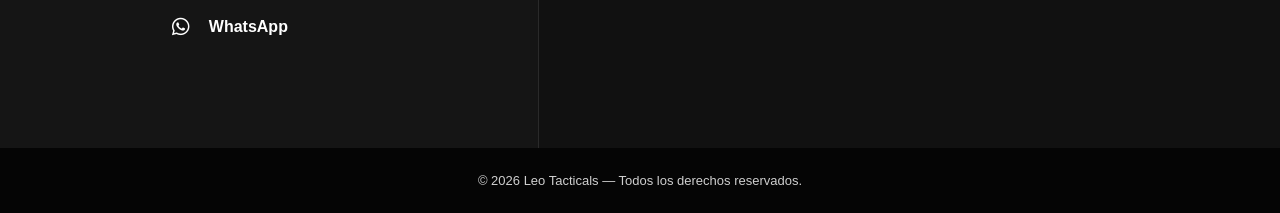
==== commit 8f2931ca: "Update index.html" ====
--- a/index.html
+++ b/index.html
@@ -1,3 +1,4 @@
+
 <!DOCTYPE html>
 <html lang="es">
 <head>
@@ -27,134 +28,95 @@
     >
 
 </head>
+
 <body>
 
     <!-- =================================
          BARRA DE NAVEGACIÓN
     ================================== -->
 
-<header>
-    <!-- Logo de la marca -->
-    <div class="logo">
-
-        <a href="/">
-            <img
-                src="img/banner.png"
-                alt="Leo Tacticals"
-            >
-        </a>
-    </div>
-
-    <!-- Navegación -->
+    <header>
+
+        <!-- Logo de la marca -->
+        <div class="logo">
+
+            <a href="/">
+                <img
+                    src="img/banner.png"
+                    alt="Leo Tacticals"
+                >
+            </a>
+
+        </div>
+
+        <!-- Navegación -->
         <nav>
+
             <a href="../index.html">
                 <i class="fa-solid fa-house"></i>
-                <span>
-                    Inicio
-                </span>
+                <span>Inicio</span>
             </a>
 
             <a href="Pages/catalogo.html">
-
                 <i class="fa-solid fa-box"></i>
-                <span>
-                    Catálogo
-                </span>
-
+                <span>Catálogo</span>
             </a>
 
-
             <a href="Pages/carrito.html">
-
                 <i class="fa-solid fa-cart-shopping"></i>
-
-                <span>
-                    Carrito
-                </span>
-
+                <span>Carrito</span>
             </a>
 
         </nav>
 
-</header>
+    </header>
 
 
     <!-- =================================
-         INICIO / HERO
+         CONTENIDO PRINCIPAL
     ================================== -->
 
     <main>
 
         <!-- =================================
-     INICIO / HERO - CARRUSEL
-================================== -->
-
-<section class="hero" id="inicio">
-
-    <div class="hero-carrusel">
-
-        <!-- BANNER 1 -->
-        <div class="hero-slide activo">
-            <img src="img/banner1.jpg" alt="Leo Tacticals - Banner 1">
-        </div>
-
-        <!-- BANNER 2 -->
-        <div class="hero-slide">
-            <img src="img/banner2.jpg" alt="Leo Tacticals - Banner 2">
-        </div>
-
-        <!-- BANNER 3 -->
-        <div class="hero-slide">
-            <img src="img/banner3.jpg" alt="Leo Tacticals - Banner 3">
-        </div>
-
-    </div>
-
-    <!-- Contenido central -->
-    <div class="hero-content">
-
-        <img
-            src="img/logo.png"
-            alt="Leo Tacticals"
-            class="hero-logo"
-        >
-
-        <p>
-            Profesionales equipando a profesionales.
-        </p>
-
-        <a href="Pages/catalogo.html" class="hero-button">
-            VER CATÁLOGO
-        </a>
-
-    </div>
-
-    <!-- Flecha anterior -->
-    <button class="hero-flecha hero-anterior" aria-label="Banner anterior">
-        <i class="fa-solid fa-chevron-left"></i>
-    </button>
-
-    <!-- Flecha siguiente -->
-    <button class="hero-flecha hero-siguiente" aria-label="Banner siguiente">
-        <i class="fa-solid fa-chevron-right"></i>
-    </button>
-
-    <!-- Indicadores -->
-    <div class="hero-indicadores">
-
-        <button class="hero-indicador activo" aria-label="Ir al banner 1"></button>
-
-        <button class="hero-indicador" aria-label="Ir al banner 2"></button>
-
-        <button class="hero-indicador" aria-label="Ir al banner 3"></button>
-
-    </div>
-
-</section>
-
+             INICIO / HERO - CARRUSEL
+        ================================== -->
+
+        <section class="hero" id="inicio">
+
+            <!-- Imágenes del carrusel -->
+            <div class="hero-carrusel">
+
+                <!-- BANNER 1 -->
+                <div class="hero-slide activo">
+                    <img
+                        src="img/banner1.jpg"
+                        alt="Leo Tacticals - Banner 1"
+                    >
+                </div>
+
+                <!-- BANNER 2 -->
+                <div class="hero-slide">
+                    <img
+                        src="img/banner2.jpg"
+                        alt="Leo Tacticals - Banner 2"
+                    >
+                </div>
+
+                <!-- BANNER 3 -->
+                <div class="hero-slide">
+                    <img
+                        src="img/banner3.jpg"
+                        alt="Leo Tacticals - Banner 3"
+                    >
+                </div>
+
+            </div>
+
+
+            <!-- Contenido central -->
             <div class="hero-content">
 
-                <!-- Logo central -->
                 <img
                     src="img/logo.png"
                     alt="Leo Tacticals"
@@ -171,8 +133,51 @@
 
             </div>
 
+
+            <!-- Flecha anterior -->
+            <button
+                type="button"
+                class="hero-flecha hero-anterior"
+                aria-label="Banner anterior"
+            >
+                <i class="fa-solid fa-chevron-left"></i>
+            </button>
+
+
+            <!-- Flecha siguiente -->
+            <button
+                type="button"
+                class="hero-flecha hero-siguiente"
+                aria-label="Banner siguiente"
+            >
+                <i class="fa-solid fa-chevron-right"></i>
+            </button>
+
+
+            <!-- Indicadores -->
+            <div class="hero-indicadores">
+
+                <button
+                    type="button"
+                    class="hero-indicador activo"
+                    aria-label="Ir al banner 1"
+                ></button>
+
+                <button
+                    type="button"
+                    class="hero-indicador"
+                    aria-label="Ir al banner 2"
+                ></button>
+
+                <button
+                    type="button"
+                    class="hero-indicador"
+                    aria-label="Ir al banner 3"
+                ></button>
+
+            </div>
+
         </section>
-
 
 
         <!-- =================================
@@ -181,7 +186,6 @@
 
         <section class="catalogo" id="catalogo">
 
-
             <div class="titulo-seccion">
 
                 <h2>
@@ -194,119 +198,98 @@
 
             </div>
 
-<div class="productos" id="productos-destacados">
-</div>
-
+            <div class="productos" id="productos-destacados">
+            </div>
 
         </section>
 
-<!-- =================================
-     CONTACTO
-================================== -->
-
-<section class="contacto" id="contacto">
-
-
-    <!-- =================================
-         LADO IZQUIERDO — CONTACTO
-    ================================== -->
-
-    <div class="contacto-info">
-
-        <h2>
-            CONTÁCTANOS
-        </h2>
-
-        <p>
-            ¿Tienes alguna pregunta? Escríbenos.
-        </p>
-
-
-        <!-- Redes sociales -->
-
-        <div class="redes-sociales">
-
-
-            <!-- Instagram -->
-
-            <a
-                href="https://www.instagram.com/leo_tacticals/"
-                target="_blank"
-                rel="noopener noreferrer"
-            >
-
-                <i class="fa-brands fa-instagram"></i>
-
-                <span>
-                    Instagram
-                </span>
-
-            </a>
-
-
-            <!-- Facebook -->
-
-            <a
-                href="https://www.facebook.com/people/leo-tacticals/61591499021786/?ref=PROFILE_EDIT_xav_ig_profile_page_web#"
-                target="_blank"
-                rel="noopener noreferrer"
-            >
-
-                <i class="fa-brands fa-facebook-f"></i>
-
-                <span>
-                    Facebook
-                </span>
-
-            </a>
-
-
-            <!-- WhatsApp -->
-
-            <a
-                href="https://wa.me/593985065665?text=Deseo%20Conocer%20mas%20sobre%20sus%20productos"
-                target="_blank"
-                rel="noopener noreferrer"
-            >
-
-                <i class="fa-brands fa-whatsapp"></i>
-
-                <span>
-                    WhatsApp
-                </span>
-
-            </a>
-
-
-        </div>
-
-    </div>
-
-
-
-    <!-- =================================
-         LADO DERECHO — MAPA
-    ================================== -->
-
-    <div class="contacto-mapa">
-
-
-        <h2>
-            Visita Nuestro Local en Loja
-        </h2>
-
-
-        <!-- Google Maps -->
-
-        <iframe
-<iframe src="https://www.google.com/maps/embed?pb=!1m17!1m12!1m3!1d3980.0489212948737!2d-79.20983222502474!3d-4.010362695963397!2m3!1f0!2f0!3f0!3m2!1i1024!2i768!4f13.1!3m2!1m1!2zNMKwMDAnMzcuMyJTIDc5wrAxMicyNi4xIlc!5e0!3m2!1ses!2sec!4v1787172179461!5m2!1ses!2sec" width="600" height="450" style="border:0;" allowfullscreen="" loading="lazy" referrerpolicy="strict-origin-when-cross-origin"></iframe>
-        </iframe>
-
-
-    </div>
-
-
-</section>
+
+        <!-- =================================
+             CONTACTO
+        ================================== -->
+
+        <section class="contacto" id="contacto">
+
+
+            <!-- LADO IZQUIERDO — CONTACTO -->
+
+            <div class="contacto-info">
+
+                <h2>
+                    CONTÁCTANOS
+                </h2>
+
+                <p>
+                    ¿Tienes alguna pregunta? Escríbenos.
+                </p>
+
+
+                <!-- Redes sociales -->
+
+                <div class="redes-sociales">
+
+                    <!-- Instagram -->
+                    <a
+                        href="https://www.instagram.com/leo_tacticals/"
+                        target="_blank"
+                        rel="noopener noreferrer"
+                    >
+                        <i class="fa-brands fa-instagram"></i>
+                        <span>Instagram</span>
+                    </a>
+
+
+                    <!-- Facebook -->
+                    <a
+                        href="https://www.facebook.com/people/leo-tacticals/61591499021786/?ref=PROFILE_EDIT_xav_ig_profile_page_web#"
+                        target="_blank"
+                        rel="noopener noreferrer"
+                    >
+                        <i class="fa-brands fa-facebook-f"></i>
+                        <span>Facebook</span>
+                    </a>
+
+
+                    <!-- WhatsApp -->
+                    <a
+                        href="https://wa.me/593985065665?text=Deseo%20Conocer%20mas%20sobre%20sus%20productos"
+                        target="_blank"
+                        rel="noopener noreferrer"
+                    >
+                        <i class="fa-brands fa-whatsapp"></i>
+                        <span>WhatsApp</span>
+                    </a>
+
+                </div>
+
+            </div>
+
+
+            <!-- LADO DERECHO — MAPA -->
+
+            <div class="contacto-mapa">
+
+                <h2>
+                    Visita Nuestro Local en Loja
+                </h2>
+
+                <!-- Google Maps -->
+                <iframe
+                    src="https://www.google.com/maps/embed?pb=!1m17!1m12!1m3!1d3980.0489212948737!2d-79.20983222502474!3d-4.010362695963397!2m3!1f0!2f0!3f0!3m2!1i1024!2i768!4f13.1!3m2!1m1!2zNMKwMDAnMzcuMyJTIDc5wrAxMicyNi4xIlc!5e0!3m2!1ses!2sec!4v1787172179461!5m2!1ses!2sec"
+                    width="600"
+                    height="450"
+                    style="border:0;"
+                    allowfullscreen
+                    loading="lazy"
+                    referrerpolicy="strict-origin-when-cross-origin"
+                    title="Ubicación de Leo Tacticals en Loja"
+                ></iframe>
+
+            </div>
+
+        </section>
+
+    </main>
 
 
     <!-- =================================
@@ -321,9 +304,13 @@
 
     </footer>
 
-        <script src="js/productos.js"></script>
-<script src="js/index.js"></script>
+
+    <!-- =================================
+         JAVASCRIPT
+    ================================== -->
+
+    <script src="js/productos.js"></script>
+    <script src="js/index.js"></script>
 
 </body>
-
 </html>
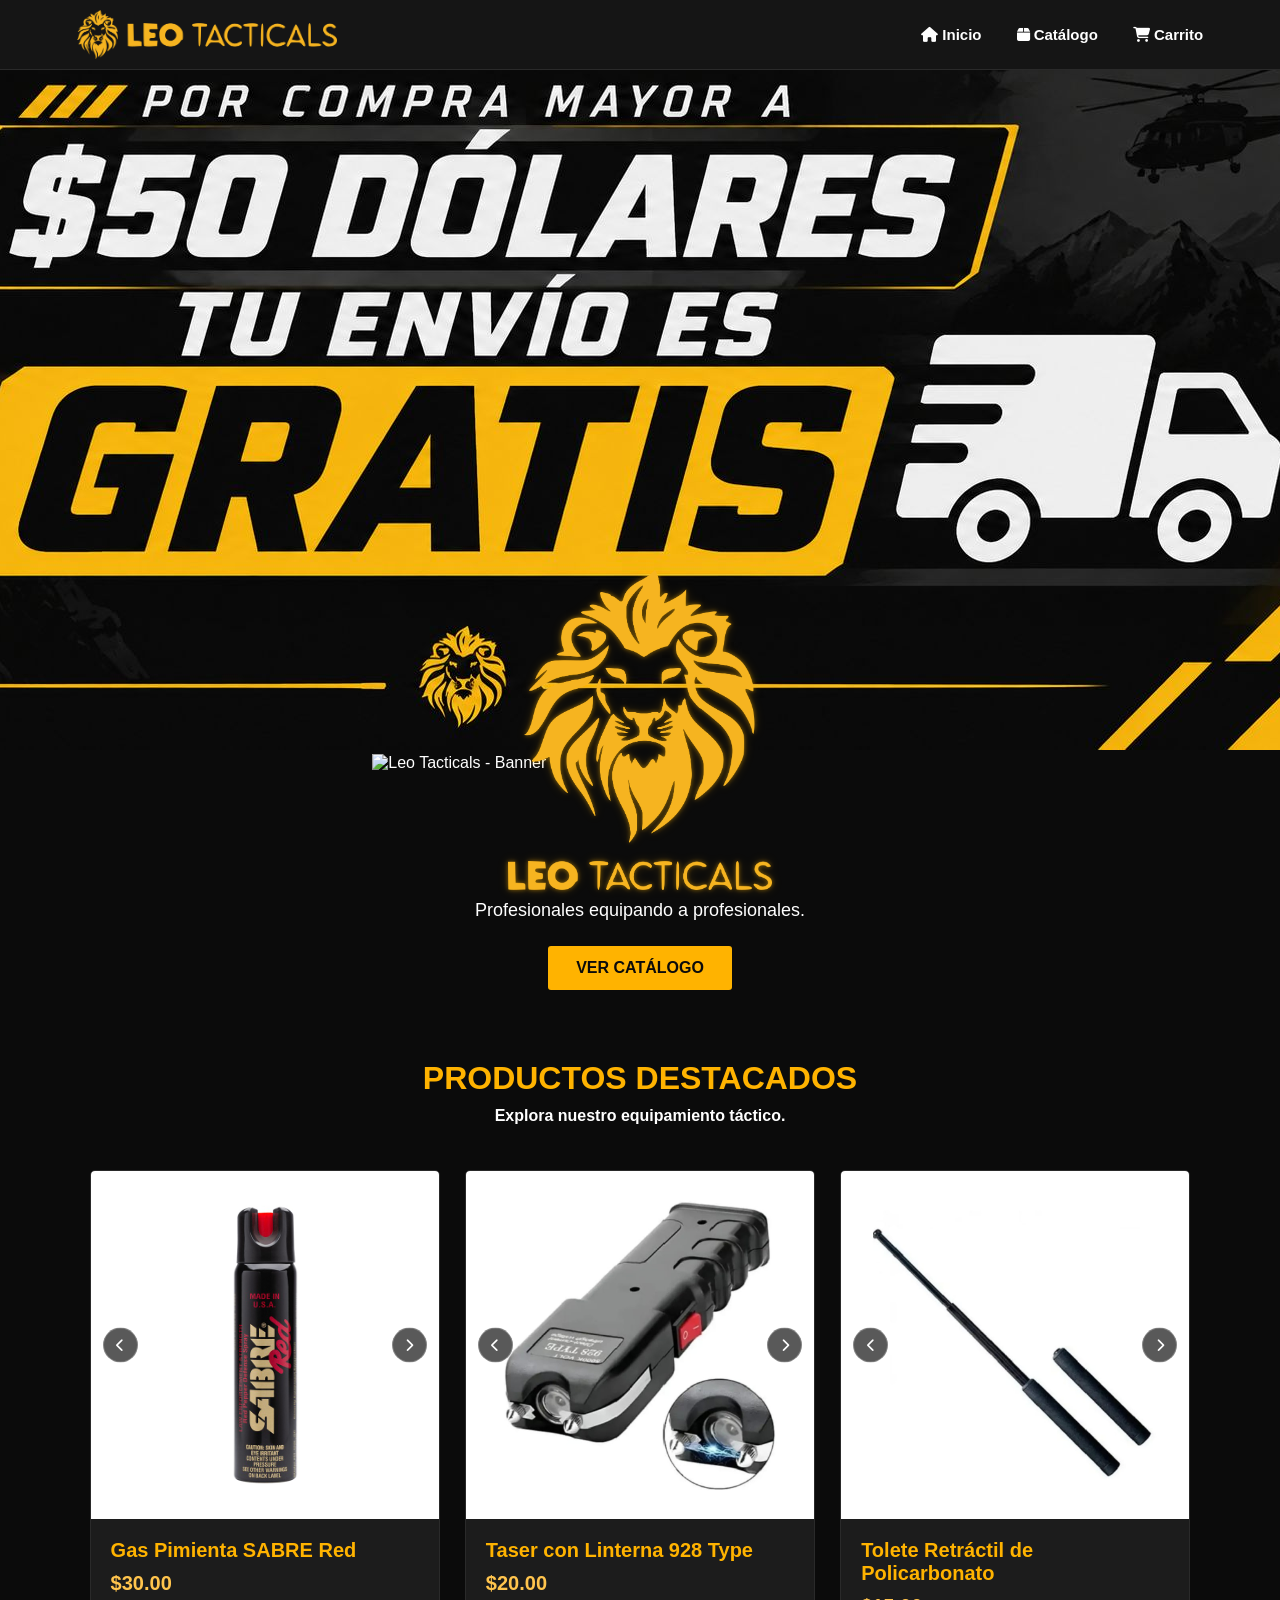
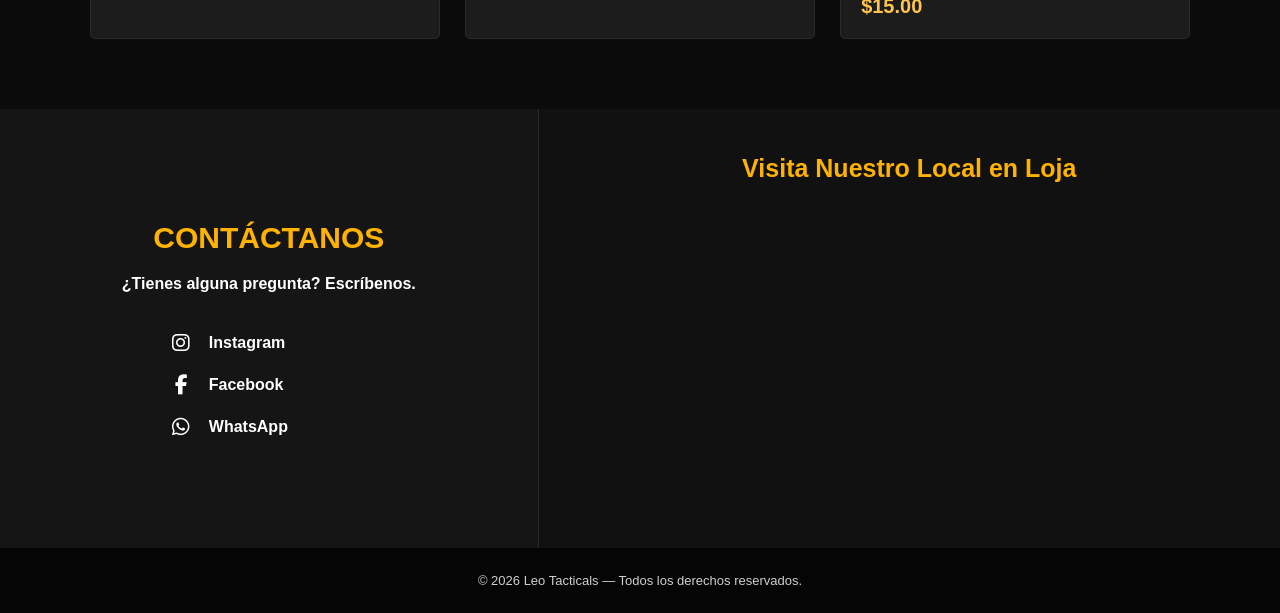
==== commit c066c7fc: "Update index.html" ====
--- a/index.html
+++ b/index.html
@@ -1,4 +1,3 @@
-
 <!DOCTYPE html>
 <html lang="es">
 <head>
@@ -28,95 +27,134 @@
     >
 
 </head>
-
 <body>
 
     <!-- =================================
          BARRA DE NAVEGACIÓN
     ================================== -->
 
-    <header>
-
-        <!-- Logo de la marca -->
-        <div class="logo">
-
-            <a href="/">
-                <img
-                    src="img/banner.png"
-                    alt="Leo Tacticals"
-                >
-            </a>
-
-        </div>
-
-        <!-- Navegación -->
+<header>
+    <!-- Logo de la marca -->
+    <div class="logo">
+
+        <a href="/">
+            <img
+                src="img/banner.png"
+                alt="Leo Tacticals"
+            >
+        </a>
+    </div>
+
+    <!-- Navegación -->
         <nav>
-
             <a href="../index.html">
                 <i class="fa-solid fa-house"></i>
-                <span>Inicio</span>
+                <span>
+                    Inicio
+                </span>
             </a>
 
             <a href="Pages/catalogo.html">
+
                 <i class="fa-solid fa-box"></i>
-                <span>Catálogo</span>
-            </a>
+                <span>
+                    Catálogo
+                </span>
+
+            </a>
+
 
             <a href="Pages/carrito.html">
+
                 <i class="fa-solid fa-cart-shopping"></i>
-                <span>Carrito</span>
+
+                <span>
+                    Carrito
+                </span>
+
             </a>
 
         </nav>
 
-    </header>
-
-
-    <!-- =================================
-         CONTENIDO PRINCIPAL
+</header>
+
+
+    <!-- =================================
+         INICIO / HERO
     ================================== -->
 
     <main>
 
         <!-- =================================
-             INICIO / HERO - CARRUSEL
-        ================================== -->
-
-        <section class="hero" id="inicio">
-
-            <!-- Imágenes del carrusel -->
-            <div class="hero-carrusel">
-
-                <!-- BANNER 1 -->
-                <div class="hero-slide activo">
-                    <img
-                        src="img/banner1.jpg"
-                        alt="Leo Tacticals - Banner 1"
-                    >
-                </div>
-
-                <!-- BANNER 2 -->
-                <div class="hero-slide">
-                    <img
-                        src="img/banner2.jpg"
-                        alt="Leo Tacticals - Banner 2"
-                    >
-                </div>
-
-                <!-- BANNER 3 -->
-                <div class="hero-slide">
-                    <img
-                        src="img/banner3.jpg"
-                        alt="Leo Tacticals - Banner 3"
-                    >
-                </div>
-
-            </div>
-
-
-            <!-- Contenido central -->
+     INICIO / HERO - CARRUSEL
+================================== -->
+
+<section class="hero" id="inicio">
+
+    <div class="hero-carrusel">
+
+        <!-- BANNER 1 -->
+        <div class="hero-slide activo">
+            <img src="img/banner1.jpg" alt="Leo Tacticals - Banner 1">
+        </div>
+
+        <!-- BANNER 2 -->
+        <div class="hero-slide">
+            <img src="img/banner2.jpg" alt="Leo Tacticals - Banner 2">
+        </div>
+
+        <!-- BANNER 3 -->
+        <div class="hero-slide">
+            <img src="img/banner3.jpg" alt="Leo Tacticals - Banner 3">
+        </div>
+
+    </div>
+
+    <!-- Contenido central -->
+    <div class="hero-content">
+
+        <img
+            src="img/logo.png"
+            alt="Leo Tacticals"
+            class="hero-logo"
+        >
+
+        <p>
+            Profesionales equipando a profesionales.
+        </p>
+
+        <a href="Pages/catalogo.html" class="hero-button">
+            VER CATÁLOGO
+        </a>
+
+    </div>
+
+    <!-- Flecha anterior -->
+    <button class="hero-flecha hero-anterior" aria-label="Banner anterior">
+        <i class="fa-solid fa-chevron-left"></i>
+    </button>
+
+    <!-- Flecha siguiente -->
+    <button class="hero-flecha hero-siguiente" aria-label="Banner siguiente">
+        <i class="fa-solid fa-chevron-right"></i>
+    </button>
+
+    <!-- Indicadores -->
+    <div class="hero-indicadores">
+
+        <button class="hero-indicador activo" aria-label="Ir al banner 1"></button>
+
+        <button class="hero-indicador" aria-label="Ir al banner 2"></button>
+
+        <button class="hero-indicador" aria-label="Ir al banner 3"></button>
+
+    </div>
+
+</section>
+
             <div class="hero-content">
 
+                <!-- Logo central -->
                 <img
                     src="img/logo.png"
                     alt="Leo Tacticals"
@@ -133,51 +171,8 @@
 
             </div>
 
-
-            <!-- Flecha anterior -->
-            <button
-                type="button"
-                class="hero-flecha hero-anterior"
-                aria-label="Banner anterior"
-            >
-                <i class="fa-solid fa-chevron-left"></i>
-            </button>
-
-
-            <!-- Flecha siguiente -->
-            <button
-                type="button"
-                class="hero-flecha hero-siguiente"
-                aria-label="Banner siguiente"
-            >
-                <i class="fa-solid fa-chevron-right"></i>
-            </button>
-
-
-            <!-- Indicadores -->
-            <div class="hero-indicadores">
-
-                <button
-                    type="button"
-                    class="hero-indicador activo"
-                    aria-label="Ir al banner 1"
-                ></button>
-
-                <button
-                    type="button"
-                    class="hero-indicador"
-                    aria-label="Ir al banner 2"
-                ></button>
-
-                <button
-                    type="button"
-                    class="hero-indicador"
-                    aria-label="Ir al banner 3"
-                ></button>
-
-            </div>
-
         </section>
+
 
 
         <!-- =================================
@@ -186,6 +181,7 @@
 
         <section class="catalogo" id="catalogo">
 
+
             <div class="titulo-seccion">
 
                 <h2>
@@ -198,98 +194,119 @@
 
             </div>
 
-            <div class="productos" id="productos-destacados">
-            </div>
+<div class="productos" id="productos-destacados">
+</div>
+
 
         </section>
 
-
-        <!-- =================================
-             CONTACTO
-        ================================== -->
-
-        <section class="contacto" id="contacto">
-
-
-            <!-- LADO IZQUIERDO — CONTACTO -->
-
-            <div class="contacto-info">
-
-                <h2>
-                    CONTÁCTANOS
-                </h2>
-
-                <p>
-                    ¿Tienes alguna pregunta? Escríbenos.
-                </p>
-
-
-                <!-- Redes sociales -->
-
-                <div class="redes-sociales">
-
-                    <!-- Instagram -->
-                    <a
-                        href="https://www.instagram.com/leo_tacticals/"
-                        target="_blank"
-                        rel="noopener noreferrer"
-                    >
-                        <i class="fa-brands fa-instagram"></i>
-                        <span>Instagram</span>
-                    </a>
-
-
-                    <!-- Facebook -->
-                    <a
-                        href="https://www.facebook.com/people/leo-tacticals/61591499021786/?ref=PROFILE_EDIT_xav_ig_profile_page_web#"
-                        target="_blank"
-                        rel="noopener noreferrer"
-                    >
-                        <i class="fa-brands fa-facebook-f"></i>
-                        <span>Facebook</span>
-                    </a>
-
-
-                    <!-- WhatsApp -->
-                    <a
-                        href="https://wa.me/593985065665?text=Deseo%20Conocer%20mas%20sobre%20sus%20productos"
-                        target="_blank"
-                        rel="noopener noreferrer"
-                    >
-                        <i class="fa-brands fa-whatsapp"></i>
-                        <span>WhatsApp</span>
-                    </a>
-
-                </div>
-
-            </div>
-
-
-            <!-- LADO DERECHO — MAPA -->
-
-            <div class="contacto-mapa">
-
-                <h2>
-                    Visita Nuestro Local en Loja
-                </h2>
-
-                <!-- Google Maps -->
-                <iframe
-                    src="https://www.google.com/maps/embed?pb=!1m17!1m12!1m3!1d3980.0489212948737!2d-79.20983222502474!3d-4.010362695963397!2m3!1f0!2f0!3f0!3m2!1i1024!2i768!4f13.1!3m2!1m1!2zNMKwMDAnMzcuMyJTIDc5wrAxMicyNi4xIlc!5e0!3m2!1ses!2sec!4v1787172179461!5m2!1ses!2sec"
-                    width="600"
-                    height="450"
-                    style="border:0;"
-                    allowfullscreen
-                    loading="lazy"
-                    referrerpolicy="strict-origin-when-cross-origin"
-                    title="Ubicación de Leo Tacticals en Loja"
-                ></iframe>
-
-            </div>
-
-        </section>
-
-    </main>
+<!-- =================================
+     CONTACTO
+================================== -->
+
+<section class="contacto" id="contacto">
+
+
+    <!-- =================================
+         LADO IZQUIERDO — CONTACTO
+    ================================== -->
+
+    <div class="contacto-info">
+
+        <h2>
+            CONTÁCTANOS
+        </h2>
+
+        <p>
+            ¿Tienes alguna pregunta? Escríbenos.
+        </p>
+
+
+        <!-- Redes sociales -->
+
+        <div class="redes-sociales">
+
+
+            <!-- Instagram -->
+
+            <a
+                href="https://www.instagram.com/leo_tacticals/"
+                target="_blank"
+                rel="noopener noreferrer"
+            >
+
+                <i class="fa-brands fa-instagram"></i>
+
+                <span>
+                    Instagram
+                </span>
+
+            </a>
+
+
+            <!-- Facebook -->
+
+            <a
+                href="https://www.facebook.com/people/leo-tacticals/61591499021786/?ref=PROFILE_EDIT_xav_ig_profile_page_web#"
+                target="_blank"
+                rel="noopener noreferrer"
+            >
+
+                <i class="fa-brands fa-facebook-f"></i>
+
+                <span>
+                    Facebook
+                </span>
+
+            </a>
+
+
+            <!-- WhatsApp -->
+
+            <a
+                href="https://wa.me/593985065665?text=Deseo%20Conocer%20mas%20sobre%20sus%20productos"
+                target="_blank"
+                rel="noopener noreferrer"
+            >
+
+                <i class="fa-brands fa-whatsapp"></i>
+
+                <span>
+                    WhatsApp
+                </span>
+
+            </a>
+
+
+        </div>
+
+    </div>
+
+
+
+    <!-- =================================
+         LADO DERECHO — MAPA
+    ================================== -->
+
+    <div class="contacto-mapa">
+
+
+        <h2>
+            Visita Nuestro Local en Loja
+        </h2>
+
+
+        <!-- Google Maps -->
+
+        <iframe
+<iframe src="https://www.google.com/maps/embed?pb=!1m17!1m12!1m3!1d3980.0489212948737!2d-79.20983222502474!3d-4.010362695963397!2m3!1f0!2f0!3f0!3m2!1i1024!2i768!4f13.1!3m2!1m1!2zNMKwMDAnMzcuMyJTIDc5wrAxMicyNi4xIlc!5e0!3m2!1ses!2sec!4v1787172179461!5m2!1ses!2sec" width="600" height="450" style="border:0;" allowfullscreen="" loading="lazy" referrerpolicy="strict-origin-when-cross-origin"></iframe>
+        </iframe>
+
+
+    </div>
+
+
+</section>
 
 
     <!-- =================================
@@ -304,13 +321,9 @@
 
     </footer>
 
-
-    <!-- =================================
-         JAVASCRIPT
-    ================================== -->
-
-    <script src="js/productos.js"></script>
-    <script src="js/index.js"></script>
+        <script src="js/productos.js"></script>
+<script src="js/index.js"></script>
 
 </body>
+
 </html>
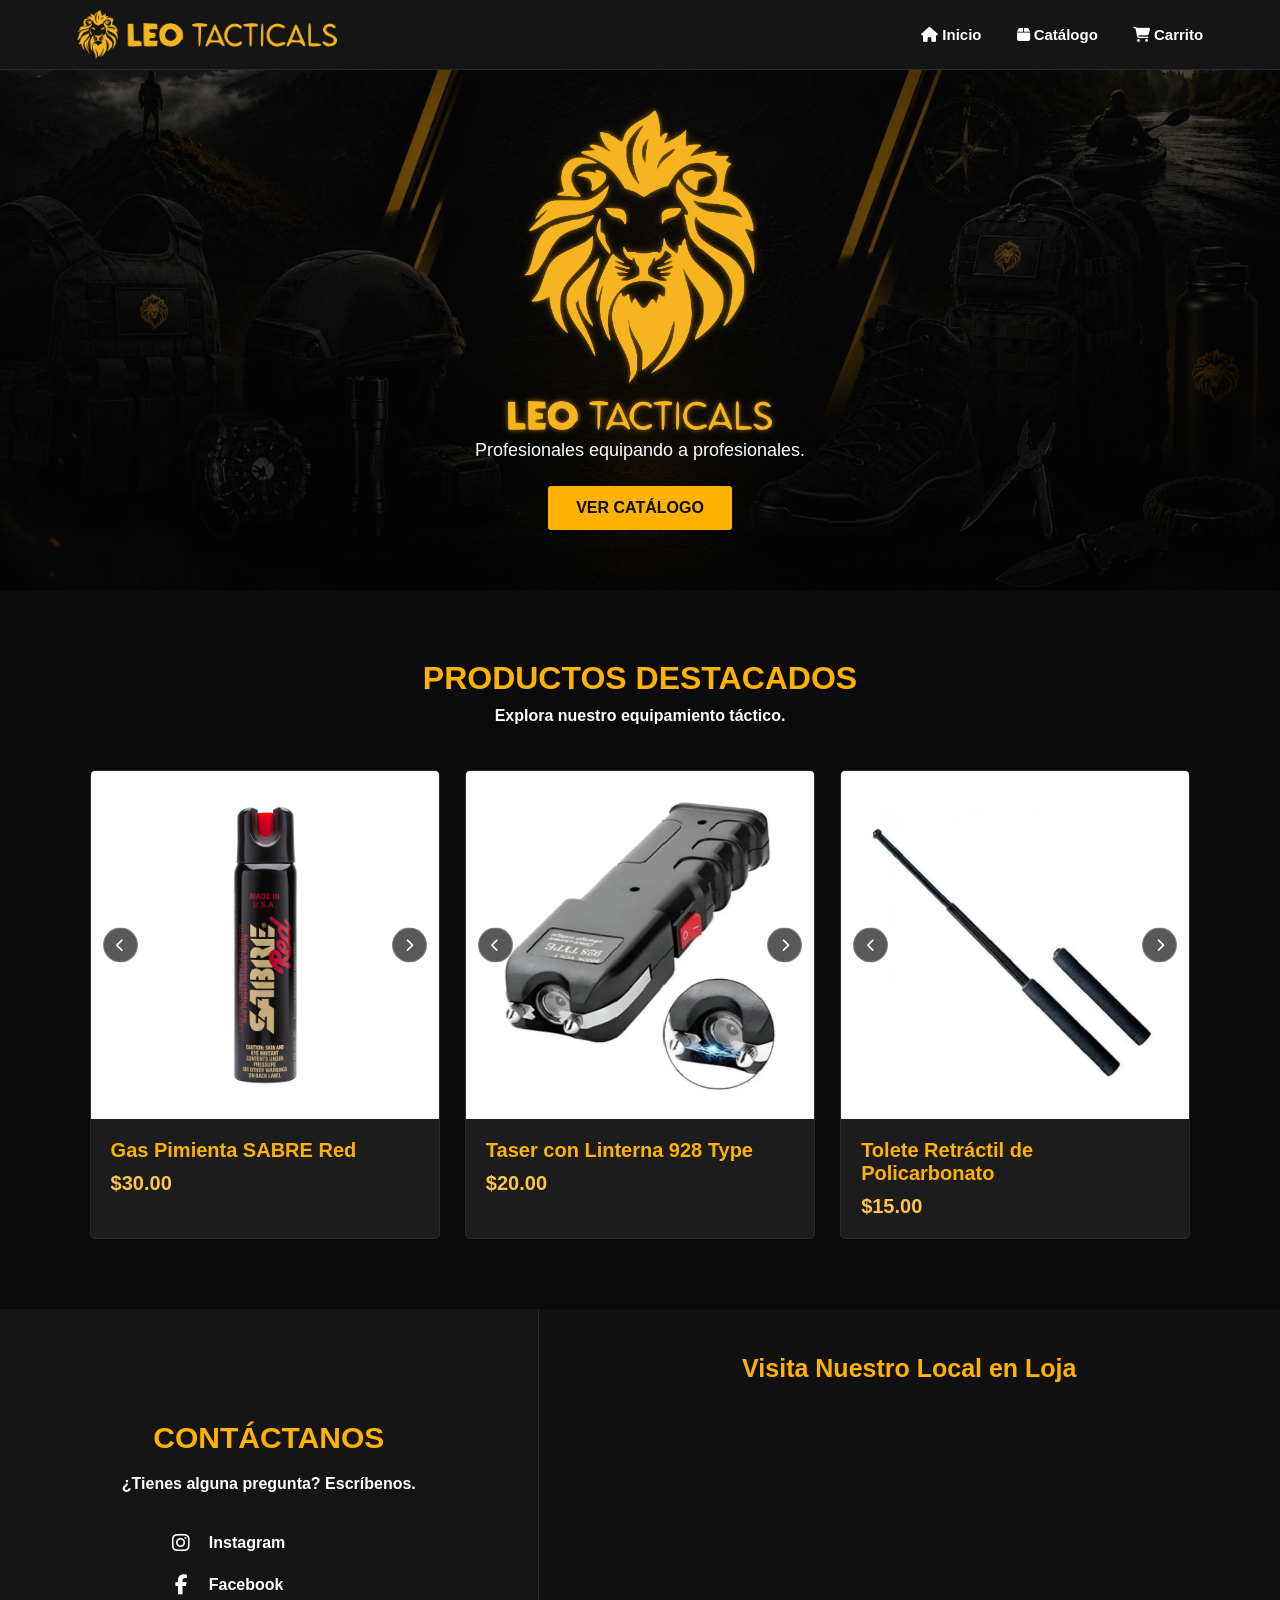
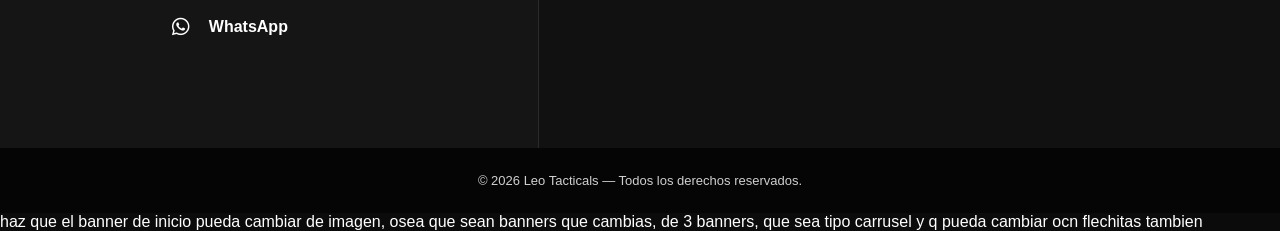
==== commit dcc18587: "Update index.html" ====
--- a/index.html
+++ b/index.html
@@ -85,72 +85,7 @@
 
     <main>
 
-        <!-- =================================
-     INICIO / HERO - CARRUSEL
-================================== -->
-
-<section class="hero" id="inicio">
-
-    <div class="hero-carrusel">
-
-        <!-- BANNER 1 -->
-        <div class="hero-slide activo">
-            <img src="img/banner1.jpg" alt="Leo Tacticals - Banner 1">
-        </div>
-
-        <!-- BANNER 2 -->
-        <div class="hero-slide">
-            <img src="img/banner2.jpg" alt="Leo Tacticals - Banner 2">
-        </div>
-
-        <!-- BANNER 3 -->
-        <div class="hero-slide">
-            <img src="img/banner3.jpg" alt="Leo Tacticals - Banner 3">
-        </div>
-
-    </div>
-
-    <!-- Contenido central -->
-    <div class="hero-content">
-
-        <img
-            src="img/logo.png"
-            alt="Leo Tacticals"
-            class="hero-logo"
-        >
-
-        <p>
-            Profesionales equipando a profesionales.
-        </p>
-
-        <a href="Pages/catalogo.html" class="hero-button">
-            VER CATÁLOGO
-        </a>
-
-    </div>
-
-    <!-- Flecha anterior -->
-    <button class="hero-flecha hero-anterior" aria-label="Banner anterior">
-        <i class="fa-solid fa-chevron-left"></i>
-    </button>
-
-    <!-- Flecha siguiente -->
-    <button class="hero-flecha hero-siguiente" aria-label="Banner siguiente">
-        <i class="fa-solid fa-chevron-right"></i>
-    </button>
-
-    <!-- Indicadores -->
-    <div class="hero-indicadores">
-
-        <button class="hero-indicador activo" aria-label="Ir al banner 1"></button>
-
-        <button class="hero-indicador" aria-label="Ir al banner 2"></button>
-
-        <button class="hero-indicador" aria-label="Ir al banner 3"></button>
-
-    </div>
-
-</section>
+        <section class="hero" id="inicio">
 
             <div class="hero-content">
 
@@ -327,3 +262,4 @@
 </body>
 
 </html>
+haz que el banner de inicio pueda cambiar de imagen, osea que sean banners que cambias, de 3 banners, que sea tipo carrusel y q pueda cambiar ocn flechitas tambien
